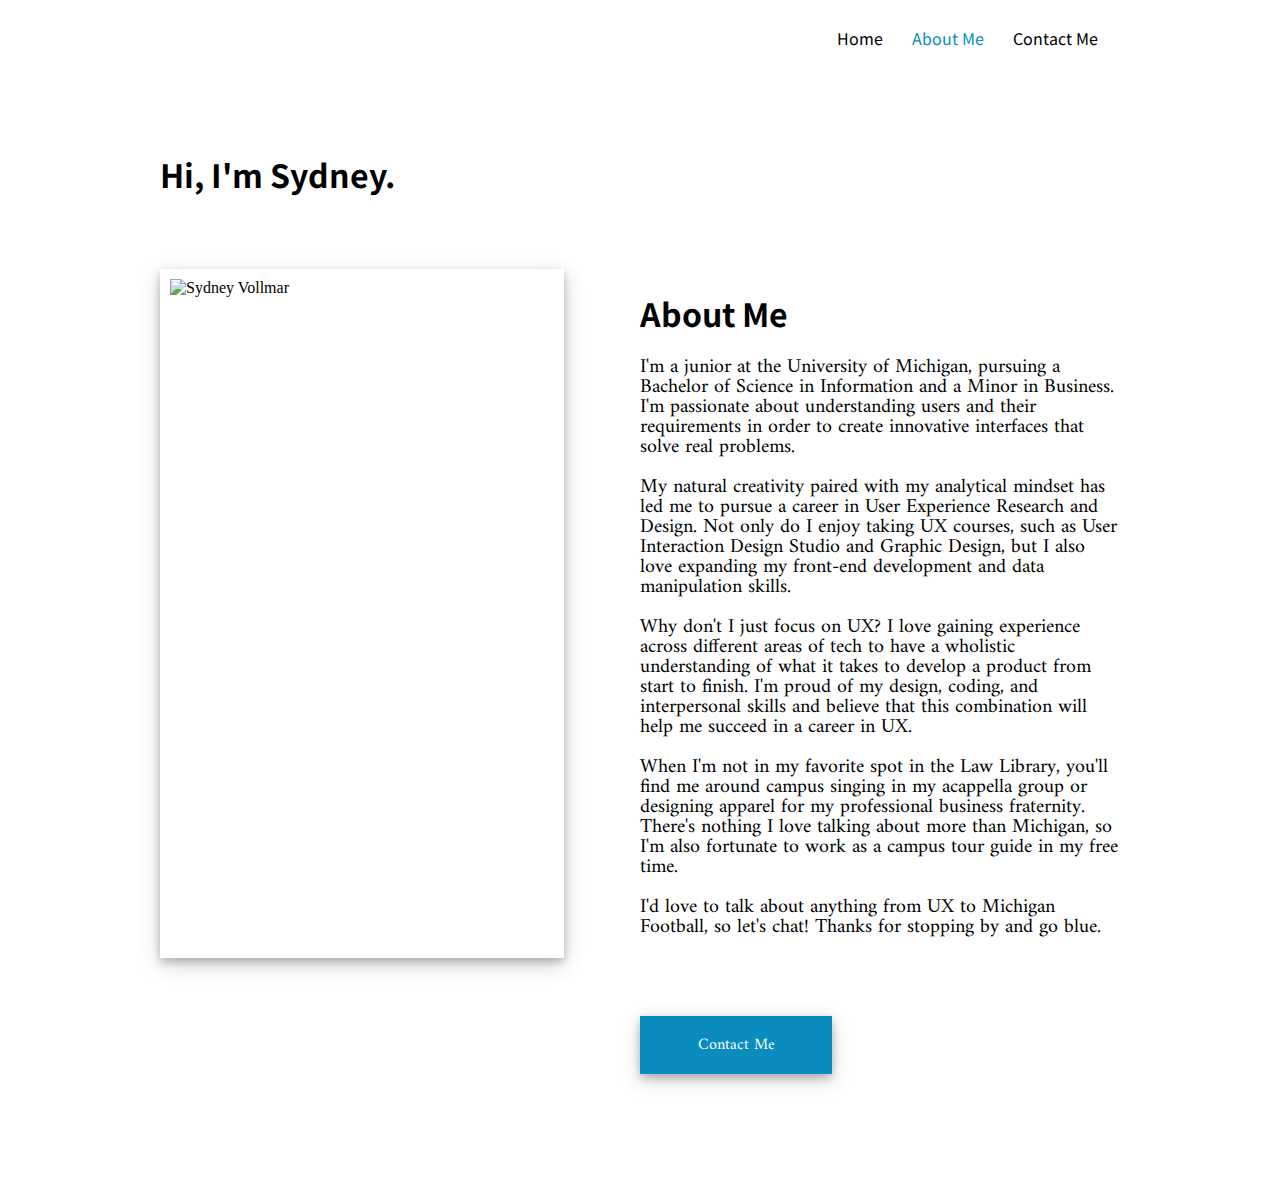
==== aboutme.html @ 0a8f2393 "Add files via upload" ====
<!DOCTYPE html>
<html lang="en" dir="ltr">
  <head>
    <meta charset="utf-8">
    <meta name="viewpoint" width="screen-width" initial-scale=1.0>
    <link href="https://fonts.googleapis.com/css?family=Amiri|Noto+Sans+KR&display=swap" rel="stylesheet">
    <link rel="stylesheet" href="https://cdnjs.cloudflare.com/ajax/libs/font-awesome/4.7.0/css/font-awesome.min.css">
    <link rel="stylesheet" href="css/html5_reset.css">
    <link rel="stylesheet" href="css/style.css">
    <title>About Me</title>
  </head>
  <body>
    <div class="skip"><a href="#main">Skip to Main Content</a></div>
    <div class="container">
      <div class="nav">
        <nav>
          <ul>
            <li><a href="index.html">Home</a></li>
            <li><a href="aboutme.html" class="current-page">About Me</a></li>
            <li><a href="contact.html">Contact Me</a></li>
          </ul>
        </nav>
      </div>
      <h1 id="name">Hi, I'm Sydney.</h1>

      <img id="prof-pic" src="images/sydney-vollmar.jpg" alt="Sydney Vollmar "/>

      <div id="about-block">
        <h1 id="about-title">About Me</h1>
        <p>I'm a junior at the University of Michigan, pursuing a Bachelor of Science in Information and a Minor in Business. I'm passionate about understanding users
        and their requirements in order to create innovative interfaces that solve real problems.
        <br><br>
        My natural creativity paired with my analytical mindset has led me to pursue a career in User Experience Research and Design. Not only do I enjoy taking UX courses, such as
        User Interaction Design Studio and Graphic Design, but I also love expanding my front-end development and data manipulation skills.
        <br><br>
        Why don't I just focus on UX? I love gaining experience across different areas of tech to have a wholistic understanding of what it takes to develop a product from start to finish.
        I'm proud of my design, coding, and interpersonal skills and believe that this combination will help me succeed in a career in UX.
        <br><br>
        When I'm not in my favorite spot in the Law Library, you'll find me around campus singing in my acappella group or designing apparel for my professional business fraternity.
        There's nothing I love talking about more than Michigan, so I'm also fortunate to work as a campus tour guide in my free time.
        <br><br>
        I'd love to talk about anything from UX to Michigan Football, so let's chat! Thanks for stopping by and go blue.
        </p>
      </div>

      <div id="contact-area">
        <form>
          <input class="default-button" type="button" value="Contact Me" onclick="window.location.href='contact.html'" />
        </form>
      </div>
    </div>
  </body>
</html>
---- css/style.css ----
html {
    scroll-behavior: smooth;
}

body {
  background-color: #FFFFFF;
  font-size: 16px;
  margin: 0;
  padding: 0;
}

h1 {
  font-size: 32px;
  font-family: 'Noto Sans KR', sans-serif;
}

h1 #about-title {
  font-size: 20px;
}

h2 {
  font-family: 'Amiri', serif;
  font-size: 24px;
  line-height: 1.0;
  text-align: left;
  font-weight: normal;
}

p {
  font-family: 'Amiri', serif;
  font-size: 20px;
  line-height: 1.0;
  text-align: left;
  font-weight: normal;
}

nav a {
  font-family: 'Noto Sans KR', sans-serif;
  color: black;
  text-decoration: none;
}

nav a:hover {
  text-decoration: underline;
}

nav a.current-page {
  color: #0A8CBF;
}

h2.proj-name {
  font-family: 'Noto Sans KR', sans-serif;
}

nav ul {
  list-style-type: none;
}

nav li {
  display: inline;
  padding-right: 25px;
}

.skip a{
  background: white;
  left: 0;
  padding: 6px;
  position: absolute; /* absolute position relative to the parent*/
  top: -40px;    /*place 40px higher than margin */
  -webkit-transition: top 1s ease-out;
  transition: top 1s ease-out;
  z-index: 1;
}

:focus{
  outline: 2px solid black; /* selector to put a 2px black border around all elements in focus.*/
}

.skip a:focus{
  position: absolute; /* selector to move the skip link to the exact top.*/
  top: 0px;
}

footer {
  grid-column: 1 / -1;
  grid-row: 7 / span 1;
  padding-top: 30px;
  padding-bottom: 70px;
  text-align: center;
}

#footer-name {
  grid-column: 2 / span 1;
}

/* rounding font awesome icons */
.fa {
  padding: 20px;
  font-size: 30px;
  width: 30px;
  text-align: center;
  text-decoration: none;
  color: #0A8CBF;
}

.default-button {
  background-color: #0A8CBF;
  border: none;
  color: #FFFFFF;
  text-align: center;
  text-decoration: none;
  display: inline-block;
  font-size: 16px;
  padding: 15px 32px;
  box-shadow: 0 4px 8px 0 rgba(0, 0, 0, 0.2), 0 6px 20px 0 rgba(0, 0, 0, 0.19);
}

 /* making button at bottom of about me change color with hover */
input.contact-button:hover {
color: #ffff00;
background: #000;
border: 1px solid #fff;
}

 /* adding container for grid */
.container{
  display: grid;

  /* columns going across */
  grid-template-columns: 1fr 3fr 3fr 1fr;

  /* rows going down */
  grid-template-rows: 80px auto auto auto auto auto;
  grid-row-gap: 50px;
  width: 100vw;
}

/* to get paragraphs to center */
.text-block{
  align-self: center;
}

.nav {
  padding-top: 10px;
  padding-bottom: 20px;
  grid-column: 3 / span 2;
  grid-row: 1 / span 1;
  text-align: center;
}

/* name and tagline */
#main {
  grid-column: 2 / span 2;
  grid-row: 2 / span 1;
}

/* project tagline */
#project-tagline {
  grid-column: 2 / span 2;
  grid-row: 3 / span 1;
}

/* internship project */
#internship {
  grid-column: 3 / span 1;
  grid-row: 4 / span 1;
}

#proj-img-VZ {
  max-height: 60%;
  width: 60%;
  padding: 10px 10px;
  box-shadow: 0 4px 8px 0 rgba(0, 0, 0, 0.2), 0 6px 20px 0 rgba(0, 0, 0, 0.19);

  grid-column: 2 / span 1;
  grid-row: 4 / span 1;
}

/* trusted travel project */
#trusted-travel {
  grid-column: 3 / span 1;
  grid-row: 5 / span 1;
}

#proj-img-TT {
  max-height: 60%;
  width: 60%;
  padding: 10px 10px;
  box-shadow: 0 4px 8px 0 rgba(0, 0, 0, 0.2), 0 6px 20px 0 rgba(0, 0, 0, 0.19);

  grid-column: 2 / span 1;
  grid-row: 5 / span 1;
}

/* starting about me grid styling */
#name {
  grid-column: 2 / span 1;
  grid-row: 2 / span 1;
}

#prof-pic {
  max-height: auto;
  width: 80%;
  padding: 10px 10px;
  box-shadow: 0 4px 8px 0 rgba(0, 0, 0, 0.2), 0 6px 20px 0 rgba(0, 0, 0, 0.19);

  grid-column: 2 / span 1;
  grid-row: 3 / span 1;
}

#about-block {
  grid-column: 3 / span 1;
  grid-row: 3 / span 1;
}

#contact-area {
  grid-column: 3 / span 1;
  grid-row: 4 / span 1;
}

/* start contact me page style */
#contact-title {
  grid-column: 2 / span 1;
  grid-row: 2 / span 1;
}

#contact-form {
  grid-column: 2 / span 2;
  grid-row: 3 / span 1;
}

input {
  font-family: 'Amiri', serif;
  width: 40%;
  padding: 12px 20px;
  margin: 8px 0;
  box-sizing: border-box;
  border: 0.5px solid #0A8CBF;
}

/* @media all and (max-width: 720px){
  nav{
    flex-direction: row;
  }
  main{
    grid-template-columns: 1fr 1fr;
  }
} */
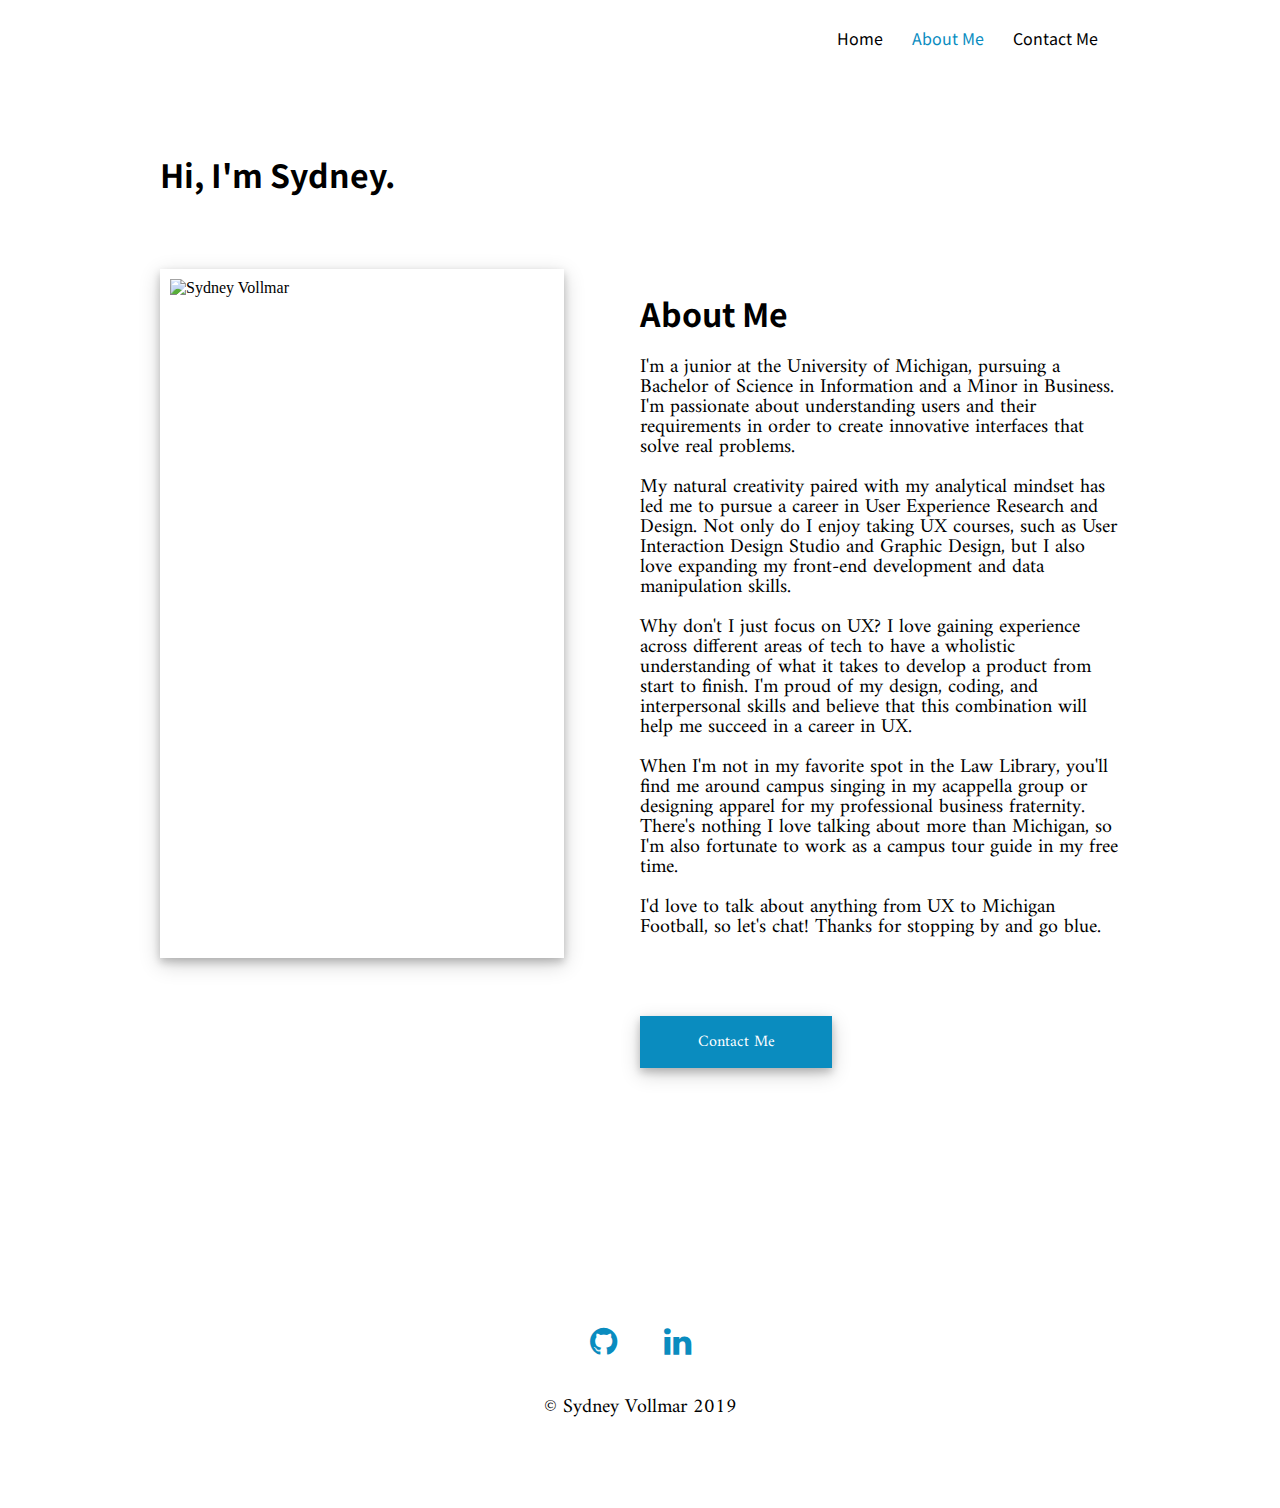
==== commit 720a3bf0: "Add files via upload" ====
--- a/aboutme.html
+++ b/aboutme.html
@@ -1,16 +1,28 @@
 <!DOCTYPE html>
 <html lang="en" dir="ltr">
   <head>
+    <!-- Global site tag (gtag.js) - Google Analytics -->
+    <script async src="https://www.googletagmanager.com/gtag/js?id=UA-151959930-1"></script>
+    <script>
+      window.dataLayer = window.dataLayer || [];
+      function gtag(){dataLayer.push(arguments);}
+      gtag('js', new Date());
+
+      gtag('config', 'UA-151959930-1');
+    </script>
+    
     <meta charset="utf-8">
     <meta name="viewpoint" width="screen-width" initial-scale=1.0>
+
+    <link rel="stylesheet" href="css/html5_reset.css">
+    <link rel="stylesheet" href="css/style.css">
+
     <link href="https://fonts.googleapis.com/css?family=Amiri|Noto+Sans+KR&display=swap" rel="stylesheet">
     <link rel="stylesheet" href="https://cdnjs.cloudflare.com/ajax/libs/font-awesome/4.7.0/css/font-awesome.min.css">
-    <link rel="stylesheet" href="css/html5_reset.css">
-    <link rel="stylesheet" href="css/style.css">
     <title>About Me</title>
   </head>
   <body>
-    <div class="skip"><a href="#main">Skip to Main Content</a></div>
+    <div class="skip"><a href="#about-block">Skip to Main Content</a></div>
     <div class="container">
       <div class="nav">
         <nav>
@@ -48,6 +60,12 @@
           <input class="default-button" type="button" value="Contact Me" onclick="window.location.href='contact.html'" />
         </form>
       </div>
+      <footer>
+        <!-- font awesome icons -->
+        <a href="https://github.com/sydneyvollmar"><i class="fa fa-github fa-2x"></i></a>
+        <a href="https://www.linkedin.com/in/sydney-vollmar/"><i class="fa fa-linkedin fa-2x"></i></a>
+        <p id="footer-name">&copy; Sydney Vollmar 2019</p>
+      </footer>
     </div>
   </body>
 </html>
--- a/css/style.css
+++ b/css/style.css
@@ -83,13 +83,14 @@
 
 footer {
   grid-column: 1 / -1;
-  grid-row: 7 / span 1;
+  grid-row: 8 / span 1;
   padding-top: 30px;
   padding-bottom: 70px;
   text-align: center;
 }
 
 #footer-name {
+  text-align: center;
   grid-column: 2 / span 1;
 }
 
@@ -111,7 +112,7 @@
   text-decoration: none;
   display: inline-block;
   font-size: 16px;
-  padding: 15px 32px;
+  padding: auto auto;
   box-shadow: 0 4px 8px 0 rgba(0, 0, 0, 0.2), 0 6px 20px 0 rgba(0, 0, 0, 0.19);
 }
 
@@ -130,7 +131,7 @@
   grid-template-columns: 1fr 3fr 3fr 1fr;
 
   /* rows going down */
-  grid-template-rows: 80px auto auto auto auto auto;
+  grid-template-rows: 80px auto auto auto auto auto auto;
   grid-row-gap: 50px;
   width: 100vw;
 }
@@ -226,7 +227,7 @@
 
 #contact-form {
   grid-column: 2 / span 2;
-  grid-row: 3 / span 1;
+  grid-row: 4 / span 1;
 }
 
 input {
@@ -237,6 +238,125 @@
   box-sizing: border-box;
   border: 0.5px solid #0A8CBF;
 }
+
+/* start internship page style */
+#internship-title {
+  grid-column: 2 / span 2;
+  grid-row: 2 / span 1;
+  text-align: center;
+}
+
+#intern-descr {
+  text-align: center;
+}
+
+.descr {
+  grid-column: 3 / span 1;
+  grid-row: 3 / span 1;
+}
+
+#proj-page-img {
+  max-height: 80%;
+  width: 80%;
+  padding: 10px 10px;
+  box-shadow: 0 4px 8px 0 rgba(0, 0, 0, 0.2), 0 6px 20px 0 rgba(0, 0, 0, 0.19);
+
+  grid-column: 2 / span 1;
+  grid-row: 3 / span 1;
+}
+
+.intern-takeaways {
+  grid-column: 2 / span 2;
+  grid-row: 4 / span 1;
+}
+
+#more-coming {
+  grid-column: 2 / span 2;
+  grid-row: 5 / span 1;
+  text-align: center;
+}
+
+#more-coming-proj {
+  grid-column: 2 / span 2;
+  grid-row: 6 / span 1;
+  text-align: center;
+}
+
+#next-proj {
+  grid-column: 3 / span 2;
+  grid-row: 6 / span 1;
+}
+
+#prev-proj {
+  grid-column: 2 / span 2;
+  grid-row: 7 / span 1;
+}
+
+/* CSS generated animation */
+.animated {
+            background-repeat: no-repeat;
+            animation-duration: 1.5s;
+            animation-fill-mode: both;
+         }
+
+ @keyframes fadeInLeft {
+    0% {
+       opacity: 0;
+       transform: translateX(-20px);
+    }
+    100% {
+       opacity: 1;
+       transform: translateX(0);
+    }
+ }
+
+ .fadeInLeft {
+ -webkit-animation-name: fadeInLeft;
+ animation-name: fadeInLeft;
+ }
+
+/* image gallery style */
+div #main-img-gallery {
+  grid-column: 2 / span 2;
+  grid-row: 5 / span 1;
+}
+
+div.gallery {
+  margin: 5px;
+  border: 1px solid #ccc;
+  float: left;
+  width: 180px;
+}
+
+div.gallery:hover {
+  border: 1px solid #777;
+}
+
+div.gallery img {
+  width: 100%;
+  height: auto;
+}
+
+div.desc {
+  padding: 15px;
+  text-align: center;
+}
+
+/* parallax image */
+.parallax {
+  background-image: url("../images/hello.jpg");
+
+  background-attachment: fixed; /* parallax effect */
+  background-position: center;
+  background-repeat: no-repeat;
+  background-size: cover;
+  color: white;
+  height: 400px;
+
+  grid-column: 1 / -1;
+  grid-row: 3 / span 1;
+}
+
 
 /* @media all and (max-width: 720px){
   nav{
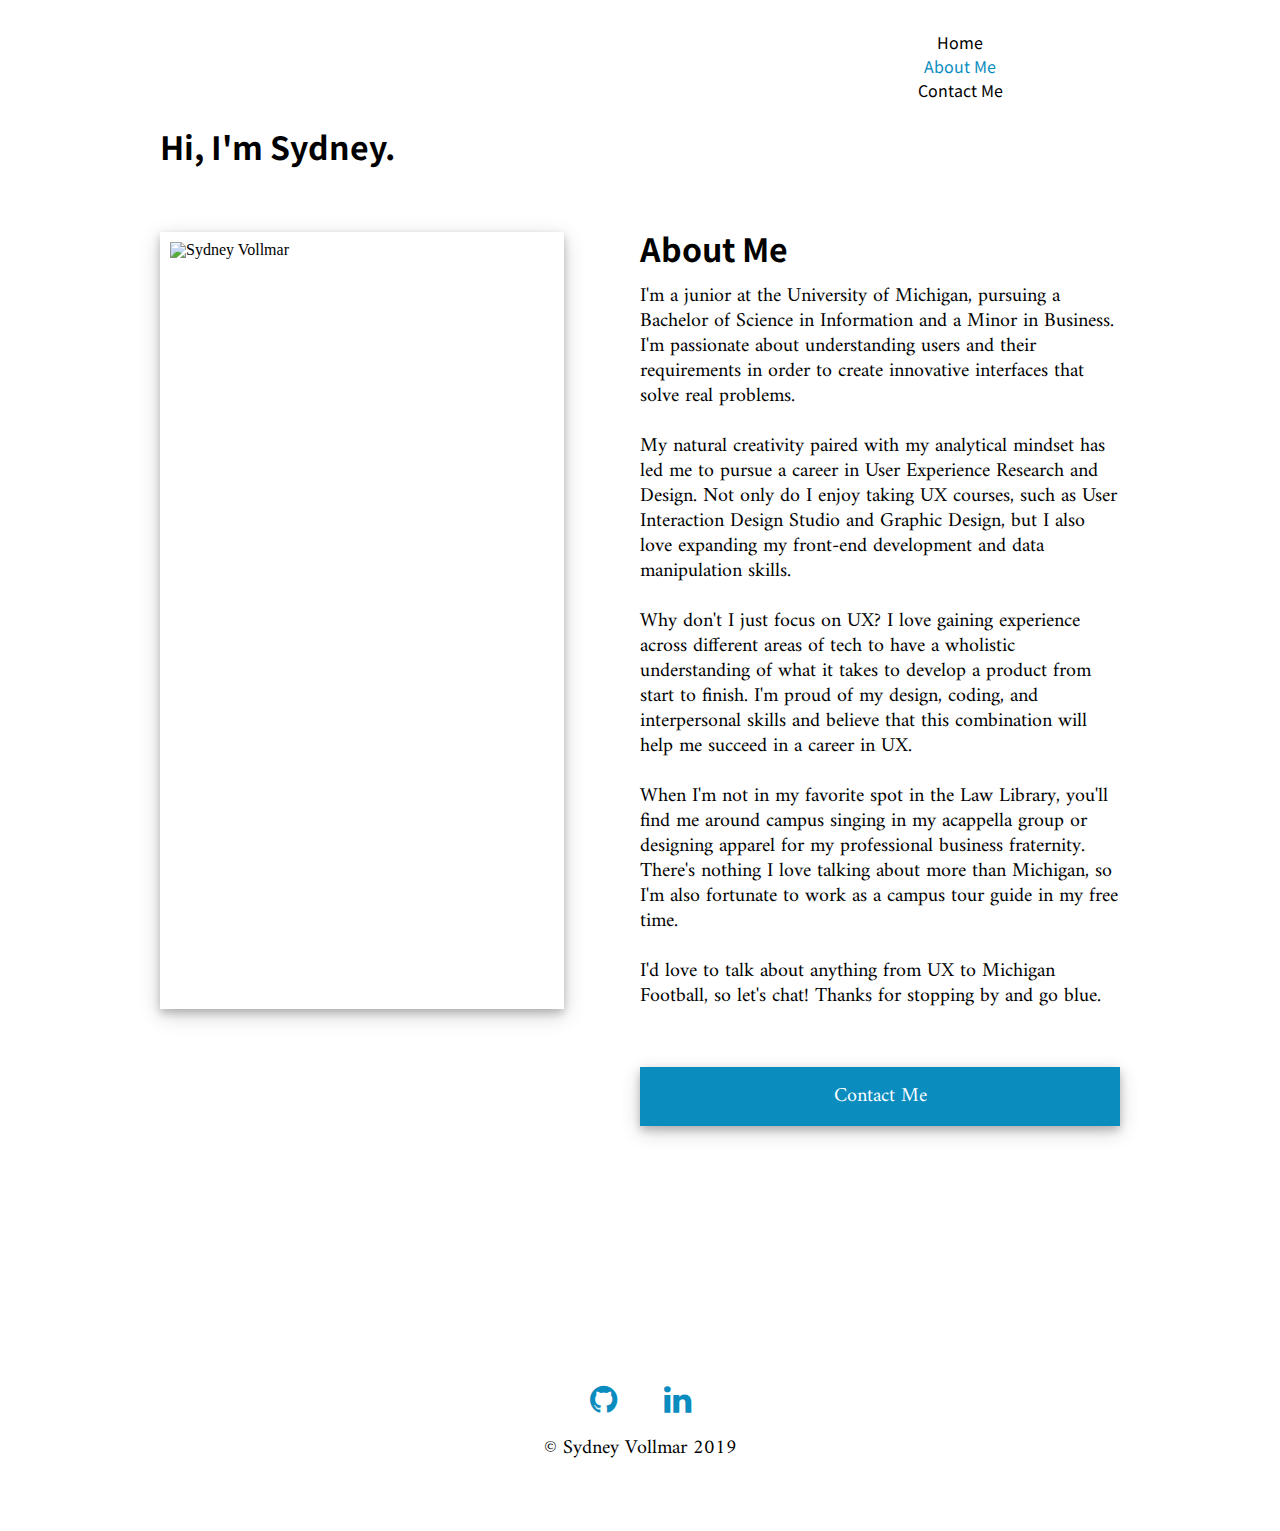
==== commit 41b0e69a: "Add files via upload" ====
--- a/aboutme.html
+++ b/aboutme.html
@@ -10,11 +10,11 @@
 
       gtag('config', 'UA-151959930-1');
     </script>
-    
+
     <meta charset="utf-8">
     <meta name="viewpoint" width="screen-width" initial-scale=1.0>
 
-    <link rel="stylesheet" href="css/html5_reset.css">
+    <link rel="stylesheet" href="css/html5reset.css">
     <link rel="stylesheet" href="css/style.css">
 
     <link href="https://fonts.googleapis.com/css?family=Amiri|Noto+Sans+KR&display=swap" rel="stylesheet">
@@ -57,7 +57,7 @@
 
       <div id="contact-area">
         <form>
-          <input class="default-button" type="button" value="Contact Me" onclick="window.location.href='contact.html'" />
+          <input class="default-button about-cont-button" type="button" value="Contact Me" onclick="window.location.href='contact.html'" />
         </form>
       </div>
       <footer>
--- a/css/style.css
+++ b/css/style.css
@@ -12,6 +12,7 @@
 h1 {
   font-size: 32px;
   font-family: 'Noto Sans KR', sans-serif;
+  padding-bottom: 20px;
 }
 
 h1 #about-title {
@@ -24,12 +25,20 @@
   line-height: 1.0;
   text-align: left;
   font-weight: normal;
+  padding-bottom: 20px;
+}
+
+h3 {
+  font-weight: bold;
+  font-family: 'Noto Sans KR', sans-serif;
+  font-size: 20px;
+  padding-bottom: 15px;
 }
 
 p {
   font-family: 'Amiri', serif;
   font-size: 20px;
-  line-height: 1.0;
+  line-height: 1.25;
   text-align: left;
   font-weight: normal;
 }
@@ -38,6 +47,9 @@
   font-family: 'Noto Sans KR', sans-serif;
   color: black;
   text-decoration: none;
+  display: block;
+  line-height: 1.5;
+  /* font-size: 40px; */
 }
 
 nav a:hover {
@@ -54,11 +66,21 @@
 
 nav ul {
   list-style-type: none;
+  justify-content: center;
+}
+
+.nav{
+  /* width: 100%; */
+  grid-column: 2 / span 1;
+  grid-row: 1 / span 1;
+  padding-top: 100px;
+  padding-left: none;
 }
 
 nav li {
-  display: inline;
-  padding-right: 25px;
+  display: block;
+  /* width: 100%; */
+  text-align: center;
 }
 
 .skip a{
@@ -81,19 +103,6 @@
   top: 0px;
 }
 
-footer {
-  grid-column: 1 / -1;
-  grid-row: 8 / span 1;
-  padding-top: 30px;
-  padding-bottom: 70px;
-  text-align: center;
-}
-
-#footer-name {
-  text-align: center;
-  grid-column: 2 / span 1;
-}
-
 /* rounding font awesome icons */
 .fa {
   padding: 20px;
@@ -110,61 +119,71 @@
   color: #FFFFFF;
   text-align: center;
   text-decoration: none;
-  display: inline-block;
-  font-size: 16px;
+  display: block;
+  font-size: auto;
   padding: auto auto;
   box-shadow: 0 4px 8px 0 rgba(0, 0, 0, 0.2), 0 6px 20px 0 rgba(0, 0, 0, 0.19);
 }
 
- /* making button at bottom of about me change color with hover */
-input.contact-button:hover {
-color: #ffff00;
-background: #000;
-border: 1px solid #fff;
-}
-
- /* adding container for grid */
+.home-proj-button {
+  width: 50%;
+}
+
+.about-cont-button {
+  width: 100%;
+}
+
+/* mobile grid */
 .container{
   display: grid;
 
   /* columns going across */
-  grid-template-columns: 1fr 3fr 3fr 1fr;
+  grid-template-columns: 1fr 6fr 1fr;
 
   /* rows going down */
-  grid-template-rows: 80px auto auto auto auto auto auto;
-  grid-row-gap: 50px;
+  grid-template-rows: auto auto auto auto auto auto auto auto auto;
+  grid-row-gap: 60px;
   width: 100vw;
 }
 
-/* to get paragraphs to center */
-.text-block{
-  align-self: center;
-}
-
-.nav {
-  padding-top: 10px;
-  padding-bottom: 20px;
-  grid-column: 3 / span 2;
-  grid-row: 1 / span 1;
-  text-align: center;
-}
 
 /* name and tagline */
 #main {
-  grid-column: 2 / span 2;
+  grid-column: 2 / span 1;
   grid-row: 2 / span 1;
 }
 
 /* project tagline */
 #project-tagline {
-  grid-column: 2 / span 2;
+  grid-column: 2 / span 1;
   grid-row: 3 / span 1;
 }
 
 /* internship project */
 #internship {
-  grid-column: 3 / span 1;
-  grid-row: 4 / span 1;
+  grid-column: 2 / span 1;
+  grid-row: 5 / span 1;
+
+}
+
+/* trusted travel project */
+#trusted-travel {
+  grid-column: 2 / span 1;
+  grid-row: 7 / span 1;
+
+}
+
+footer {
+  grid-column: 2 / span 1;
+  grid-row: 8 / span 1;
+  padding-top: 50px;
+  padding-bottom: 100px;
+  text-align: center;
+}
+
+#footer-name {
+  text-align: center;
+
 }
 
 #proj-img-VZ {
@@ -177,12 +196,6 @@
   grid-row: 4 / span 1;
 }
 
-/* trusted travel project */
-#trusted-travel {
-  grid-column: 3 / span 1;
-  grid-row: 5 / span 1;
-}
-
 #proj-img-TT {
   max-height: 60%;
   width: 60%;
@@ -190,7 +203,7 @@
   box-shadow: 0 4px 8px 0 rgba(0, 0, 0, 0.2), 0 6px 20px 0 rgba(0, 0, 0, 0.19);
 
   grid-column: 2 / span 1;
-  grid-row: 5 / span 1;
+  grid-row: 6 / span 1;
 }
 
 /* starting about me grid styling */
@@ -209,14 +222,19 @@
   grid-row: 3 / span 1;
 }
 
+#contact-title {
+  grid-column: 2 / span 1;
+  grid-row: 4 / span 1;
+}
+
 #about-block {
-  grid-column: 3 / span 1;
-  grid-row: 3 / span 1;
+  grid-column: 2 / span 1;
+  grid-row: 5 / span 1;
 }
 
 #contact-area {
-  grid-column: 3 / span 1;
-  grid-row: 4 / span 1;
+  grid-column: 2 / span 1;
+  grid-row: 6 / span 1;
 }
 
 /* start contact me page style */
@@ -226,13 +244,19 @@
 }
 
 #contact-form {
-  grid-column: 2 / span 2;
-  grid-row: 4 / span 1;
+  grid-column: 2 / span 1;
+  grid-row: 3 / span 1;
+  font-size: 20px;
+}
+
+form legend {
+  padding-bottom: 50px;
 }
 
 input {
   font-family: 'Amiri', serif;
-  width: 40%;
+  font-size: 20px;
+  width: 80%;
   padding: 12px 20px;
   margin: 8px 0;
   box-sizing: border-box;
@@ -241,7 +265,7 @@
 
 /* start internship page style */
 #internship-title {
-  grid-column: 2 / span 2;
+  grid-column: 2 / span 1;
   grid-row: 2 / span 1;
   text-align: center;
 }
@@ -251,7 +275,7 @@
 }
 
 .descr {
-  grid-column: 3 / span 1;
+  grid-column: 2 / span 1;
   grid-row: 3 / span 1;
 }
 
@@ -262,63 +286,41 @@
   box-shadow: 0 4px 8px 0 rgba(0, 0, 0, 0.2), 0 6px 20px 0 rgba(0, 0, 0, 0.19);
 
   grid-column: 2 / span 1;
-  grid-row: 3 / span 1;
+  grid-row: 4 / span 1;
 }
 
 .intern-takeaways {
-  grid-column: 2 / span 2;
-  grid-row: 4 / span 1;
+  grid-column: 2 / span 1;
+  grid-row: 5 / span 1;
 }
 
 #more-coming {
-  grid-column: 2 / span 2;
-  grid-row: 5 / span 1;
+  grid-column: 2 / span 1;
+  grid-row: 6 / span 1;
   text-align: center;
 }
 
 #more-coming-proj {
-  grid-column: 2 / span 2;
+  grid-column: 2 / span 1;
   grid-row: 6 / span 1;
   text-align: center;
 }
 
 #next-proj {
-  grid-column: 3 / span 2;
-  grid-row: 6 / span 1;
+  grid-column: 2 / span 1;
+  grid-row: 7 / span 1;
 }
 
 #prev-proj {
-  grid-column: 2 / span 2;
-  grid-row: 7 / span 1;
-}
-
-/* CSS generated animation */
-.animated {
-            background-repeat: no-repeat;
-            animation-duration: 1.5s;
-            animation-fill-mode: both;
-         }
-
- @keyframes fadeInLeft {
-    0% {
-       opacity: 0;
-       transform: translateX(-20px);
-    }
-    100% {
-       opacity: 1;
-       transform: translateX(0);
-    }
- }
-
- .fadeInLeft {
- -webkit-animation-name: fadeInLeft;
- animation-name: fadeInLeft;
- }
+  grid-column: 2 / span 1;
+  grid-row: 8 / span 1;
+}
 
 /* image gallery style */
 div #main-img-gallery {
-  grid-column: 2 / span 2;
-  grid-row: 5 / span 1;
+  grid-column: 2 / span 1;
+  grid-row: 7 / span 1;
+  justify-content: center;
 }
 
 div.gallery {
@@ -328,10 +330,6 @@
   width: 180px;
 }
 
-div.gallery:hover {
-  border: 1px solid #777;
-}
-
 div.gallery img {
   width: 100%;
   height: auto;
@@ -342,27 +340,559 @@
   text-align: center;
 }
 
-/* parallax image */
-.parallax {
-  background-image: url("../images/hello.jpg");
-
-  background-attachment: fixed; /* parallax effect */
-  background-position: center;
-  background-repeat: no-repeat;
-  background-size: cover;
-  color: white;
-  height: 400px;
-
-  grid-column: 1 / -1;
-  grid-row: 3 / span 1;
-}
-
-
-/* @media all and (max-width: 720px){
-  nav{
-    flex-direction: row;
-  }
-  main{
-    grid-template-columns: 1fr 1fr;
-  }
+#proj-footer {
+  grid-column: 2 / span 1;
+  grid-row: 9 / span 1;
+}
+
+/* FOR TABLET VIEW */
+/*
+
+
+
+
+
+
+
+
+
+
+
+ */
+
+@media screen and (min-width: 700px) {
+
+  .container{
+    display: grid;
+
+    /* columns going across */
+    grid-template-columns: 1fr 4fr 4fr 1fr;
+
+    /* rows going down */
+    grid-template-rows: 80px auto auto auto auto auto auto;
+    grid-row-gap: 50px;
+    width: 100vw;
+  }
+
+  nav li {
+    display: block;
+    /* padding-right: 25px; */
+  }
+
+  .nav {
+    padding-top: 30px;
+    padding-bottom: 20px;
+    grid-column: 3 / span 2;
+    grid-row: 1 / span 1;
+    text-align: center;
+    display: block;
+    /* position: relative; */
+  }
+
+  footer {
+    grid-column: 2 / span 2;
+    grid-row: 9 / span 1;
+  }
+
+  /* name and tagline */
+  #main {
+    grid-column: 2 / span 2;
+    grid-row: 2 / span 1;
+  }
+
+  /* project tagline */
+  #project-tagline {
+    grid-column: 2 / span 2;
+    grid-row: 3 / span 1;
+  }
+
+  /* internship project */
+  #internship {
+    grid-column: 2 / span 1;
+    grid-row: 5 / span 1;
+  }
+
+  #proj-img-VZ {
+    max-height: 60%;
+    width: 60%;
+    padding: 10px 10px;
+    box-shadow: 0 4px 8px 0 rgba(0, 0, 0, 0.2), 0 6px 20px 0 rgba(0, 0, 0, 0.19);
+
+
+    grid-column: 2 / span 1;
+    grid-row: 4 / span 1;
+  }
+
+  /* trusted travel project */
+  #trusted-travel {
+    grid-column: 3 / span 1;
+    grid-row: 5 / span 1;
+  }
+
+  #proj-img-TT {
+    max-height: 60%;
+    width: 60%;
+    padding: 10px 10px;
+    box-shadow: 0 4px 8px 0 rgba(0, 0, 0, 0.2), 0 6px 20px 0 rgba(0, 0, 0, 0.19);
+
+    grid-column: 3 / span 1;
+    grid-row: 4 / span 1;
+  }
+
+  /* starting about me grid styling */
+  #name {
+    grid-column: 2 / span 1;
+    grid-row: 2 / span 1;
+  }
+
+  #prof-pic {
+    max-height: auto;
+    width: 60%;
+    padding: 10px 10px;
+    box-shadow: 0 4px 8px 0 rgba(0, 0, 0, 0.2), 0 6px 20px 0 rgba(0, 0, 0, 0.19);
+
+    grid-column: 2 / span 2;
+    grid-row: 3 / span 1;
+  }
+
+  #about-block {
+    grid-column: 2 / span 2;
+    grid-row: 4 / span 1;
+  }
+
+  #contact-area {
+    grid-column: 2 / span 1;
+    grid-row: 5 / span 1;
+  }
+
+  /* start contact me page style */
+  #contact-title {
+    grid-column: 2 / span 1;
+    grid-row: 2 / span 1;
+  }
+
+  #contact-form {
+    grid-column: 2 / span 2;
+    grid-row: 4 / span 1;
+  }
+
+  input {
+    font-family: 'Amiri', serif;
+    width: 70%;
+    padding: 12px 20px;
+    margin: 8px 0;
+    box-sizing: border-box;
+    border: 0.5px solid #0A8CBF;
+  }
+
+  /* start internship page style */
+  #internship-title {
+    grid-column: 2 / span 2;
+    grid-row: 2 / span 1;
+    text-align: center;
+  }
+
+  #intern-descr {
+    text-align: center;
+  }
+
+  .descr {
+    grid-column: 2 / span 2;
+    grid-row: 4 / span 1;
+  }
+
+  #proj-page-img {
+    max-height: 30%;
+    width: 30%;
+    padding: 10px 10px;
+    box-shadow: 0 4px 8px 0 rgba(0, 0, 0, 0.2), 0 6px 20px 0 rgba(0, 0, 0, 0.19);
+
+    grid-column: 2 / span 2;
+    grid-row: 3 / span 1;
+
+    justify-content: center;
+  }
+
+  .intern-takeaways {
+    grid-column: 2 / span 2;
+    grid-row: 5 / span 1;
+  }
+
+  #more-coming {
+    grid-column: 2 / span 2;
+    grid-row: 6 / span 1;
+    text-align: center;
+  }
+
+  #more-coming-proj {
+    grid-column: 2 / span 2;
+    grid-row: 6 / span 1;
+    text-align: center;
+  }
+
+  #next-proj {
+    grid-column: 3 / span 1;
+    grid-row: 7 / span 1;
+  }
+
+  #prev-proj {
+    grid-column: 2 / span 1;
+    grid-row: 8 / span 1;
+  }
+
+  /* image gallery style */
+  div #main-img-gallery {
+    grid-column: 2 / span 2;
+    grid-row: 7 / span 1;
+  }
+
+  div.gallery {
+    margin: 5px;
+    border: 1px solid #ccc;
+    float: left;
+    width: 180px;
+  }
+
+  div.gallery img {
+    width: 100%;
+    height: auto;
+  }
+
+  div.desc {
+    padding: 15px;
+    text-align: center;
+  }
+
+  #proj-footer {
+    grid-column: 2 / span 2;
+    grid-row: 9 / span 1;
+  }
+
+}
+
+/* FOR DESKTOP VIEW */
+/*
+
+
+
+
+
+
+
+
+
+
+
+ */
+
+@media screen and (min-width: 1200px) {
+
+
+  nav li {
+    display: inline;
+    /* padding-right: 25px; */
+  }
+
+  .nav {
+    padding-top: 30px;
+    padding-bottom: 20px;
+    grid-column: 3 / span 2;
+    grid-row: 1 / span 1;
+    text-align: center;
+    display: inline;
+    /* position: relative; */
+  }
+
+  footer {
+    grid-column: 1 / -1;
+    grid-row: 8 / span 1;
+    padding-top: 30px;
+    padding-bottom: 70px;
+    text-align: center;
+  }
+
+  #footer-name {
+    text-align: center;
+    grid-column: 2 / span 1;
+  }
+
+
+  .default-button {
+    display: inline-block;
+  }
+
+   /* making button at bottom of about me change color with hover */
+  input.default-button:hover {
+  color: #ffffff;
+  background: #066A91;
+  }
+
+   /* adding container for grid */
+  .container{
+    display: grid;
+
+    /* columns going across */
+    grid-template-columns: 1fr 3fr 3fr 1fr;
+
+    /* rows going down */
+    grid-template-rows: 80px auto auto auto auto auto auto;
+    grid-row-gap: 50px;
+    width: 100vw;
+  }
+
+  /* to get paragraphs to center */
+  .text-block{
+    align-self: center;
+  }
+
+  /* name and tagline */
+  #main {
+    grid-column: 2 / span 2;
+    grid-row: 2 / span 1;
+  }
+
+  /* project tagline */
+  #project-tagline {
+    grid-column: 2 / span 2;
+    grid-row: 3 / span 1;
+  }
+
+  /* internship project */
+  #internship {
+    grid-column: 3 / span 1;
+    grid-row: 4 / span 1;
+  }
+
+  #proj-img-VZ {
+    max-height: 60%;
+    width: 60%;
+    padding: 10px 10px;
+    box-shadow: 0 4px 8px 0 rgba(0, 0, 0, 0.2), 0 6px 20px 0 rgba(0, 0, 0, 0.19);
+
+
+    grid-column: 2 / span 1;
+    grid-row: 4 / span 1;
+  }
+
+  /* trusted travel project */
+  #trusted-travel {
+    grid-column: 3 / span 1;
+    grid-row: 5 / span 1;
+  }
+
+  #proj-img-TT {
+    max-height: 60%;
+    width: 60%;
+    padding: 10px 10px;
+    box-shadow: 0 4px 8px 0 rgba(0, 0, 0, 0.2), 0 6px 20px 0 rgba(0, 0, 0, 0.19);
+
+    grid-column: 2 / span 1;
+    grid-row: 5 / span 1;
+  }
+
+  /* starting about me grid styling */
+  #name {
+    grid-column: 2 / span 1;
+    grid-row: 2 / span 1;
+  }
+
+  #prof-pic {
+    max-height: auto;
+    width: 80%;
+    padding: 10px 10px;
+    box-shadow: 0 4px 8px 0 rgba(0, 0, 0, 0.2), 0 6px 20px 0 rgba(0, 0, 0, 0.19);
+
+    grid-column: 2 / span 1;
+    grid-row: 3 / span 1;
+  }
+
+  #about-block {
+    grid-column: 3 / span 1;
+    grid-row: 3 / span 1;
+  }
+
+  #contact-area {
+    grid-column: 3 / span 1;
+    grid-row: 4 / span 1;
+  }
+
+  /* start contact me page style */
+  #contact-title {
+    grid-column: 2 / span 1;
+    grid-row: 2 / span 1;
+  }
+
+  #contact-form {
+    grid-column: 2 / span 2;
+    grid-row: 4 / span 1;
+  }
+
+  input {
+    font-family: 'Amiri', serif;
+    width: 40%;
+    padding: 12px 20px;
+    margin: 8px 0;
+    box-sizing: border-box;
+    border: 0.5px solid #0A8CBF;
+  }
+
+  /* start internship page style */
+  #internship-title {
+    grid-column: 2 / span 2;
+    grid-row: 2 / span 1;
+    text-align: center;
+  }
+
+  #intern-descr {
+    text-align: center;
+  }
+
+  .descr {
+    grid-column: 3 / span 1;
+    grid-row: 3 / span 1;
+  }
+
+  #proj-page-img {
+    max-height: 80%;
+    width: 80%;
+    padding: 10px 10px;
+    box-shadow: 0 4px 8px 0 rgba(0, 0, 0, 0.2), 0 6px 20px 0 rgba(0, 0, 0, 0.19);
+
+    grid-column: 2 / span 1;
+    grid-row: 3 / span 1;
+  }
+
+  .intern-takeaways {
+    grid-column: 2 / span 2;
+    grid-row: 4 / span 1;
+  }
+
+  #more-coming {
+    grid-column: 2 / span 2;
+    grid-row: 5 / span 1;
+    text-align: center;
+  }
+
+  #more-coming-proj {
+    grid-column: 2 / span 2;
+    grid-row: 6 / span 1;
+    text-align: center;
+  }
+
+  #next-proj {
+    grid-column: 3 / span 2;
+    grid-row: 6 / span 1;
+  }
+
+  #prev-proj {
+    grid-column: 2 / span 2;
+    grid-row: 7 / span 1;
+  }
+
+  /* CSS generated animation */
+  .animated {
+              background-repeat: no-repeat;
+              animation-duration: 1.5s;
+              animation-fill-mode: both;
+           }
+
+   @keyframes fadeInLeft {
+      0% {
+         opacity: 0;
+         transform: translateX(-20px);
+      }
+      100% {
+         opacity: 1;
+         transform: translateX(0);
+      }
+   }
+
+   .fadeInLeft {
+   -webkit-animation-name: fadeInLeft;
+   animation-name: fadeInLeft;
+   }
+
+  /* image gallery style */
+  div #main-img-gallery {
+    grid-column: 2 / span 2;
+    grid-row: 5 / span 1;
+  }
+
+  div.gallery {
+    margin: 5px;
+    border: 1px solid #ccc;
+    float: left;
+    width: 180px;
+  }
+
+  div.gallery img {
+    width: 100%;
+    height: auto;
+  }
+
+  div.desc {
+    padding: 15px;
+    text-align: center;
+  }
+
+  div.gallery:hover {
+    border: 1px solid #777;
+  }
+
+  /* parallax image */
+  .parallax {
+    background-image: url("../images/hello.jpg");
+
+    background-attachment: fixed; /* parallax effect */
+    background-position: center;
+    background-repeat: no-repeat;
+    background-size: cover;
+    color: white;
+    height: 400px;
+
+    grid-column: 1 / -1;
+    grid-row: 3 / span 1;
+  }
+}
+
+/* max width for mobile view */
+/* @media screen and (min-width: 320px) and (max-width: 632px){
+  .nav{
+    width: 100%;
+  }
+
+  nav li {
+    float: none;
+    width: 100%
+  } */
+  /* nav select {
+    display: inline-block;
+  } */
+/* } */
+
+/* max width for iPad */
+/* @media (max-width: 1120px) {
+
 } */
+
+
+@media screen and (prefers-reduced-motion: reduce){
+  html{
+      scroll-behavior: auto; /* removes scroll animation */
+  }
+
+  .skip a{
+    background: white;
+    left: 0;
+    padding: 6px;
+    position: absolute;
+    top: -40px;
+    -webkit-transition: none;
+    transition: none;
+    z-index: 1;
+  }
+
+  .skip a:focus{
+    top:0;
+  }
+}
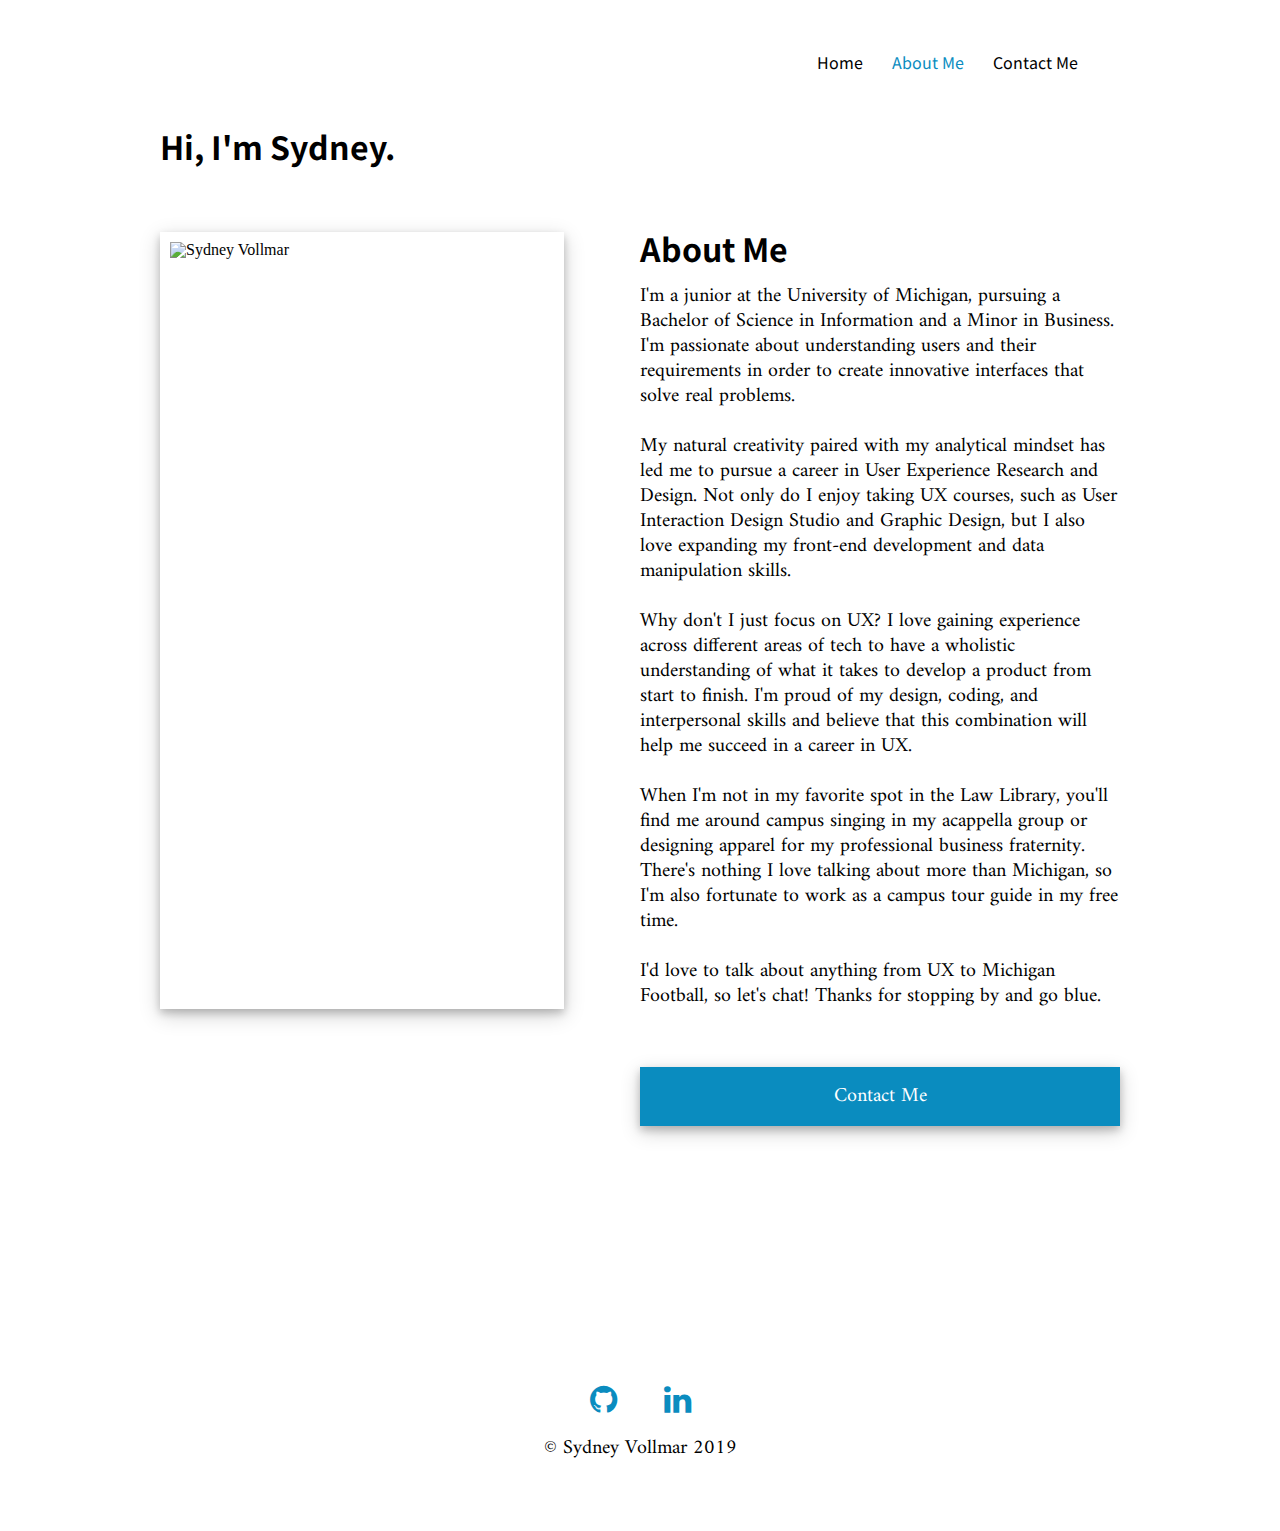
==== commit 4dcfbe22: "Add files via upload" ====
--- a/aboutme.html
+++ b/aboutme.html
@@ -19,6 +19,7 @@
 
     <link href="https://fonts.googleapis.com/css?family=Amiri|Noto+Sans+KR&display=swap" rel="stylesheet">
     <link rel="stylesheet" href="https://cdnjs.cloudflare.com/ajax/libs/font-awesome/4.7.0/css/font-awesome.min.css">
+    <link href="https://fonts.googleapis.com/css?family=Lato" rel="stylesheet">
     <title>About Me</title>
   </head>
   <body>
@@ -37,6 +38,7 @@
 
       <img id="prof-pic" src="images/sydney-vollmar.jpg" alt="Sydney Vollmar "/>
 
+      <!-- content for about me -->
       <div id="about-block">
         <h1 id="about-title">About Me</h1>
         <p>I'm a junior at the University of Michigan, pursuing a Bachelor of Science in Information and a Minor in Business. I'm passionate about understanding users
--- a/css/style.css
+++ b/css/style.css
@@ -1,5 +1,6 @@
 html {
     scroll-behavior: smooth;
+    height: 100%
 }
 
 body {
@@ -7,6 +8,7 @@
   font-size: 16px;
   margin: 0;
   padding: 0;
+  height: 100%;
 }
 
 h1 {
@@ -47,9 +49,8 @@
   font-family: 'Noto Sans KR', sans-serif;
   color: black;
   text-decoration: none;
-  display: block;
+  /* display: block; */
   line-height: 1.5;
-  /* font-size: 40px; */
 }
 
 nav a:hover {
@@ -64,22 +65,13 @@
   font-family: 'Noto Sans KR', sans-serif;
 }
 
-nav ul {
-  list-style-type: none;
-  justify-content: center;
-}
-
 .nav{
-  /* width: 100%; */
   grid-column: 2 / span 1;
   grid-row: 1 / span 1;
-  padding-top: 100px;
-  padding-left: none;
+  padding-top: 30px;
 }
 
 nav li {
-  display: block;
-  /* width: 100%; */
   text-align: center;
 }
 
@@ -345,6 +337,10 @@
   grid-row: 9 / span 1;
 }
 
+.hit-the-floor {
+  display: none;
+}
+
 /* FOR TABLET VIEW */
 /*
 
@@ -375,18 +371,17 @@
   }
 
   nav li {
-    display: block;
-    /* padding-right: 25px; */
+    display: inline;
+    padding-right: 25px;
   }
 
   .nav {
-    padding-top: 30px;
+    padding-top: 50px;
     padding-bottom: 20px;
     grid-column: 3 / span 2;
     grid-row: 1 / span 1;
     text-align: center;
-    display: block;
-    /* position: relative; */
+    display: inline;
   }
 
   footer {
@@ -566,227 +561,6 @@
   #proj-footer {
     grid-column: 2 / span 2;
     grid-row: 9 / span 1;
-  }
-
-}
-
-/* FOR DESKTOP VIEW */
-/*
-
-
-
-
-
-
-
-
-
-
-
- */
-
-@media screen and (min-width: 1200px) {
-
-
-  nav li {
-    display: inline;
-    /* padding-right: 25px; */
-  }
-
-  .nav {
-    padding-top: 30px;
-    padding-bottom: 20px;
-    grid-column: 3 / span 2;
-    grid-row: 1 / span 1;
-    text-align: center;
-    display: inline;
-    /* position: relative; */
-  }
-
-  footer {
-    grid-column: 1 / -1;
-    grid-row: 8 / span 1;
-    padding-top: 30px;
-    padding-bottom: 70px;
-    text-align: center;
-  }
-
-  #footer-name {
-    text-align: center;
-    grid-column: 2 / span 1;
-  }
-
-
-  .default-button {
-    display: inline-block;
-  }
-
-   /* making button at bottom of about me change color with hover */
-  input.default-button:hover {
-  color: #ffffff;
-  background: #066A91;
-  }
-
-   /* adding container for grid */
-  .container{
-    display: grid;
-
-    /* columns going across */
-    grid-template-columns: 1fr 3fr 3fr 1fr;
-
-    /* rows going down */
-    grid-template-rows: 80px auto auto auto auto auto auto;
-    grid-row-gap: 50px;
-    width: 100vw;
-  }
-
-  /* to get paragraphs to center */
-  .text-block{
-    align-self: center;
-  }
-
-  /* name and tagline */
-  #main {
-    grid-column: 2 / span 2;
-    grid-row: 2 / span 1;
-  }
-
-  /* project tagline */
-  #project-tagline {
-    grid-column: 2 / span 2;
-    grid-row: 3 / span 1;
-  }
-
-  /* internship project */
-  #internship {
-    grid-column: 3 / span 1;
-    grid-row: 4 / span 1;
-  }
-
-  #proj-img-VZ {
-    max-height: 60%;
-    width: 60%;
-    padding: 10px 10px;
-    box-shadow: 0 4px 8px 0 rgba(0, 0, 0, 0.2), 0 6px 20px 0 rgba(0, 0, 0, 0.19);
-
-
-    grid-column: 2 / span 1;
-    grid-row: 4 / span 1;
-  }
-
-  /* trusted travel project */
-  #trusted-travel {
-    grid-column: 3 / span 1;
-    grid-row: 5 / span 1;
-  }
-
-  #proj-img-TT {
-    max-height: 60%;
-    width: 60%;
-    padding: 10px 10px;
-    box-shadow: 0 4px 8px 0 rgba(0, 0, 0, 0.2), 0 6px 20px 0 rgba(0, 0, 0, 0.19);
-
-    grid-column: 2 / span 1;
-    grid-row: 5 / span 1;
-  }
-
-  /* starting about me grid styling */
-  #name {
-    grid-column: 2 / span 1;
-    grid-row: 2 / span 1;
-  }
-
-  #prof-pic {
-    max-height: auto;
-    width: 80%;
-    padding: 10px 10px;
-    box-shadow: 0 4px 8px 0 rgba(0, 0, 0, 0.2), 0 6px 20px 0 rgba(0, 0, 0, 0.19);
-
-    grid-column: 2 / span 1;
-    grid-row: 3 / span 1;
-  }
-
-  #about-block {
-    grid-column: 3 / span 1;
-    grid-row: 3 / span 1;
-  }
-
-  #contact-area {
-    grid-column: 3 / span 1;
-    grid-row: 4 / span 1;
-  }
-
-  /* start contact me page style */
-  #contact-title {
-    grid-column: 2 / span 1;
-    grid-row: 2 / span 1;
-  }
-
-  #contact-form {
-    grid-column: 2 / span 2;
-    grid-row: 4 / span 1;
-  }
-
-  input {
-    font-family: 'Amiri', serif;
-    width: 40%;
-    padding: 12px 20px;
-    margin: 8px 0;
-    box-sizing: border-box;
-    border: 0.5px solid #0A8CBF;
-  }
-
-  /* start internship page style */
-  #internship-title {
-    grid-column: 2 / span 2;
-    grid-row: 2 / span 1;
-    text-align: center;
-  }
-
-  #intern-descr {
-    text-align: center;
-  }
-
-  .descr {
-    grid-column: 3 / span 1;
-    grid-row: 3 / span 1;
-  }
-
-  #proj-page-img {
-    max-height: 80%;
-    width: 80%;
-    padding: 10px 10px;
-    box-shadow: 0 4px 8px 0 rgba(0, 0, 0, 0.2), 0 6px 20px 0 rgba(0, 0, 0, 0.19);
-
-    grid-column: 2 / span 1;
-    grid-row: 3 / span 1;
-  }
-
-  .intern-takeaways {
-    grid-column: 2 / span 2;
-    grid-row: 4 / span 1;
-  }
-
-  #more-coming {
-    grid-column: 2 / span 2;
-    grid-row: 5 / span 1;
-    text-align: center;
-  }
-
-  #more-coming-proj {
-    grid-column: 2 / span 2;
-    grid-row: 6 / span 1;
-    text-align: center;
-  }
-
-  #next-proj {
-    grid-column: 3 / span 2;
-    grid-row: 6 / span 1;
-  }
-
-  #prev-proj {
-    grid-column: 2 / span 2;
-    grid-row: 7 / span 1;
   }
 
   /* CSS generated animation */
@@ -812,6 +586,273 @@
    animation-name: fadeInLeft;
    }
 
+   #text-effect {
+     grid-column: 2 / span 2;
+     grid-row: 3 / span 1;
+   }
+
+   #effect-header {
+     font-size: 40px;
+     padding-bottom: 15px;
+   }
+
+  .hit-the-floor {
+    display: inline-block;
+    color: #0A8CBF;
+    font-size: 12em;
+    font-weight: bold;
+    font-family: Helvetica;
+    text-shadow:
+      0 1px 0 #ccc,
+      0 2px 0 #c9c9c9,
+      0 3px 0 #bbb,
+      0 4px 0 #b9b9b9,
+      0 5px 0 #aaa,
+      0 6px 1px rgba(0,0,0,.1),
+      0 0 5px rgba(0,0,0,.1),
+      0 1px 3px rgba(0,0,0,.3),
+      0 3px 5px rgba(0,0,0,.2),
+      0 5px 10px rgba(0,0,0,.25),
+      0 10px 10px rgba(0,0,0,.2),
+      0 20px 20px rgba(0,0,0,.15);
+}
+
+  .hit-the-floor {
+    text-align: center;
+  }
+
+}
+
+
+/* FOR DESKTOP VIEW */
+/*
+
+
+
+
+
+
+
+
+
+
+
+ */
+
+@media screen and (min-width: 1200px) {
+
+
+  nav li {
+    display: inline;
+    padding-right: 25px;
+  }
+
+  .nav {
+    padding-top: 50px;
+    padding-bottom: 20px;
+    grid-column: 3 / span 2;
+    grid-row: 1 / span 1;
+    text-align: center;
+    display: inline;
+    /* position: relative; */
+  }
+
+  footer {
+    grid-column: 1 / -1;
+    grid-row: 8 / span 1;
+    padding-top: 30px;
+    padding-bottom: 70px;
+    text-align: center;
+  }
+
+  #footer-name {
+    text-align: center;
+    grid-column: 2 / span 1;
+  }
+
+
+  .default-button {
+    display: inline-block;
+  }
+
+   /* making button at bottom of about me change color with hover */
+  input.default-button:hover {
+  color: #ffffff;
+  background: #066A91;
+  }
+
+   /* adding container for grid */
+  .container{
+    display: grid;
+
+    /* columns going across */
+    grid-template-columns: 1fr 3fr 3fr 1fr;
+
+    /* rows going down */
+    grid-template-rows: 80px auto auto auto auto auto auto;
+    grid-row-gap: 50px;
+    width: 100vw;
+  }
+
+  /* to get paragraphs to center */
+  .text-block{
+    align-self: center;
+  }
+
+  /* name and tagline */
+  #main {
+    grid-column: 2 / span 2;
+    grid-row: 2 / span 1;
+  }
+
+  /* project tagline */
+  #project-tagline {
+    grid-column: 2 / span 2;
+    grid-row: 3 / span 1;
+  }
+
+  /* internship project */
+  #internship {
+    grid-column: 3 / span 1;
+    grid-row: 4 / span 1;
+  }
+
+  #proj-img-VZ {
+    max-height: 60%;
+    width: 60%;
+    padding: 10px 10px;
+    box-shadow: 0 4px 8px 0 rgba(0, 0, 0, 0.2), 0 6px 20px 0 rgba(0, 0, 0, 0.19);
+
+
+    grid-column: 2 / span 1;
+    grid-row: 4 / span 1;
+  }
+
+  /* trusted travel project */
+  #trusted-travel {
+    grid-column: 3 / span 1;
+    grid-row: 5 / span 1;
+  }
+
+  #proj-img-TT {
+    max-height: 60%;
+    width: 60%;
+    padding: 10px 10px;
+    box-shadow: 0 4px 8px 0 rgba(0, 0, 0, 0.2), 0 6px 20px 0 rgba(0, 0, 0, 0.19);
+
+    grid-column: 2 / span 1;
+    grid-row: 5 / span 1;
+  }
+
+  /* starting about me grid styling */
+  #name {
+    grid-column: 2 / span 1;
+    grid-row: 2 / span 1;
+  }
+
+  #prof-pic {
+    max-height: auto;
+    width: 80%;
+    padding: 10px 10px;
+    box-shadow: 0 4px 8px 0 rgba(0, 0, 0, 0.2), 0 6px 20px 0 rgba(0, 0, 0, 0.19);
+
+    grid-column: 2 / span 1;
+    grid-row: 3 / span 1;
+  }
+
+  #about-block {
+    grid-column: 3 / span 1;
+    grid-row: 3 / span 1;
+  }
+
+  #text-effect {
+    grid-column: 3 / span 1;
+    grid-row: 4 / span 1;
+  }
+
+  #effect-header {
+    font-size: 55px;
+    padding-top: 150px;
+  }
+
+  #contact-area {
+    grid-column: 3 / span 1;
+    grid-row: 4 / span 1;
+  }
+
+  /* start contact me page style */
+  #contact-title {
+    grid-column: 2 / span 1;
+    grid-row: 2 / span 1;
+  }
+
+  #contact-form {
+    grid-column: 2 / span 2;
+    grid-row: 4 / span 1;
+  }
+
+  input {
+    font-family: 'Amiri', serif;
+    width: 40%;
+    padding: 12px 20px;
+    margin: 8px 0;
+    box-sizing: border-box;
+    border: 0.5px solid #0A8CBF;
+  }
+
+  /* start internship page style */
+  #internship-title {
+    grid-column: 2 / span 2;
+    grid-row: 2 / span 1;
+    text-align: center;
+  }
+
+  #intern-descr {
+    text-align: center;
+  }
+
+  .descr {
+    grid-column: 3 / span 1;
+    grid-row: 3 / span 1;
+  }
+
+  #proj-page-img {
+    max-height: 80%;
+    width: 80%;
+    padding: 10px 10px;
+    box-shadow: 0 4px 8px 0 rgba(0, 0, 0, 0.2), 0 6px 20px 0 rgba(0, 0, 0, 0.19);
+
+    grid-column: 2 / span 1;
+    grid-row: 3 / span 1;
+  }
+
+  .intern-takeaways {
+    grid-column: 2 / span 2;
+    grid-row: 4 / span 1;
+  }
+
+  #more-coming {
+    grid-column: 2 / span 2;
+    grid-row: 5 / span 1;
+    text-align: center;
+  }
+
+  #more-coming-proj {
+    grid-column: 2 / span 2;
+    grid-row: 6 / span 1;
+    text-align: center;
+  }
+
+  #next-proj {
+    grid-column: 3 / span 2;
+    grid-row: 6 / span 1;
+  }
+
+  #prev-proj {
+    grid-column: 2 / span 2;
+    grid-row: 7 / span 1;
+  }
+
   /* image gallery style */
   div #main-img-gallery {
     grid-column: 2 / span 2;
@@ -855,25 +896,6 @@
   }
 }
 
-/* max width for mobile view */
-/* @media screen and (min-width: 320px) and (max-width: 632px){
-  .nav{
-    width: 100%;
-  }
-
-  nav li {
-    float: none;
-    width: 100%
-  } */
-  /* nav select {
-    display: inline-block;
-  } */
-/* } */
-
-/* max width for iPad */
-/* @media (max-width: 1120px) {
-
-} */
 
 
 @media screen and (prefers-reduced-motion: reduce){
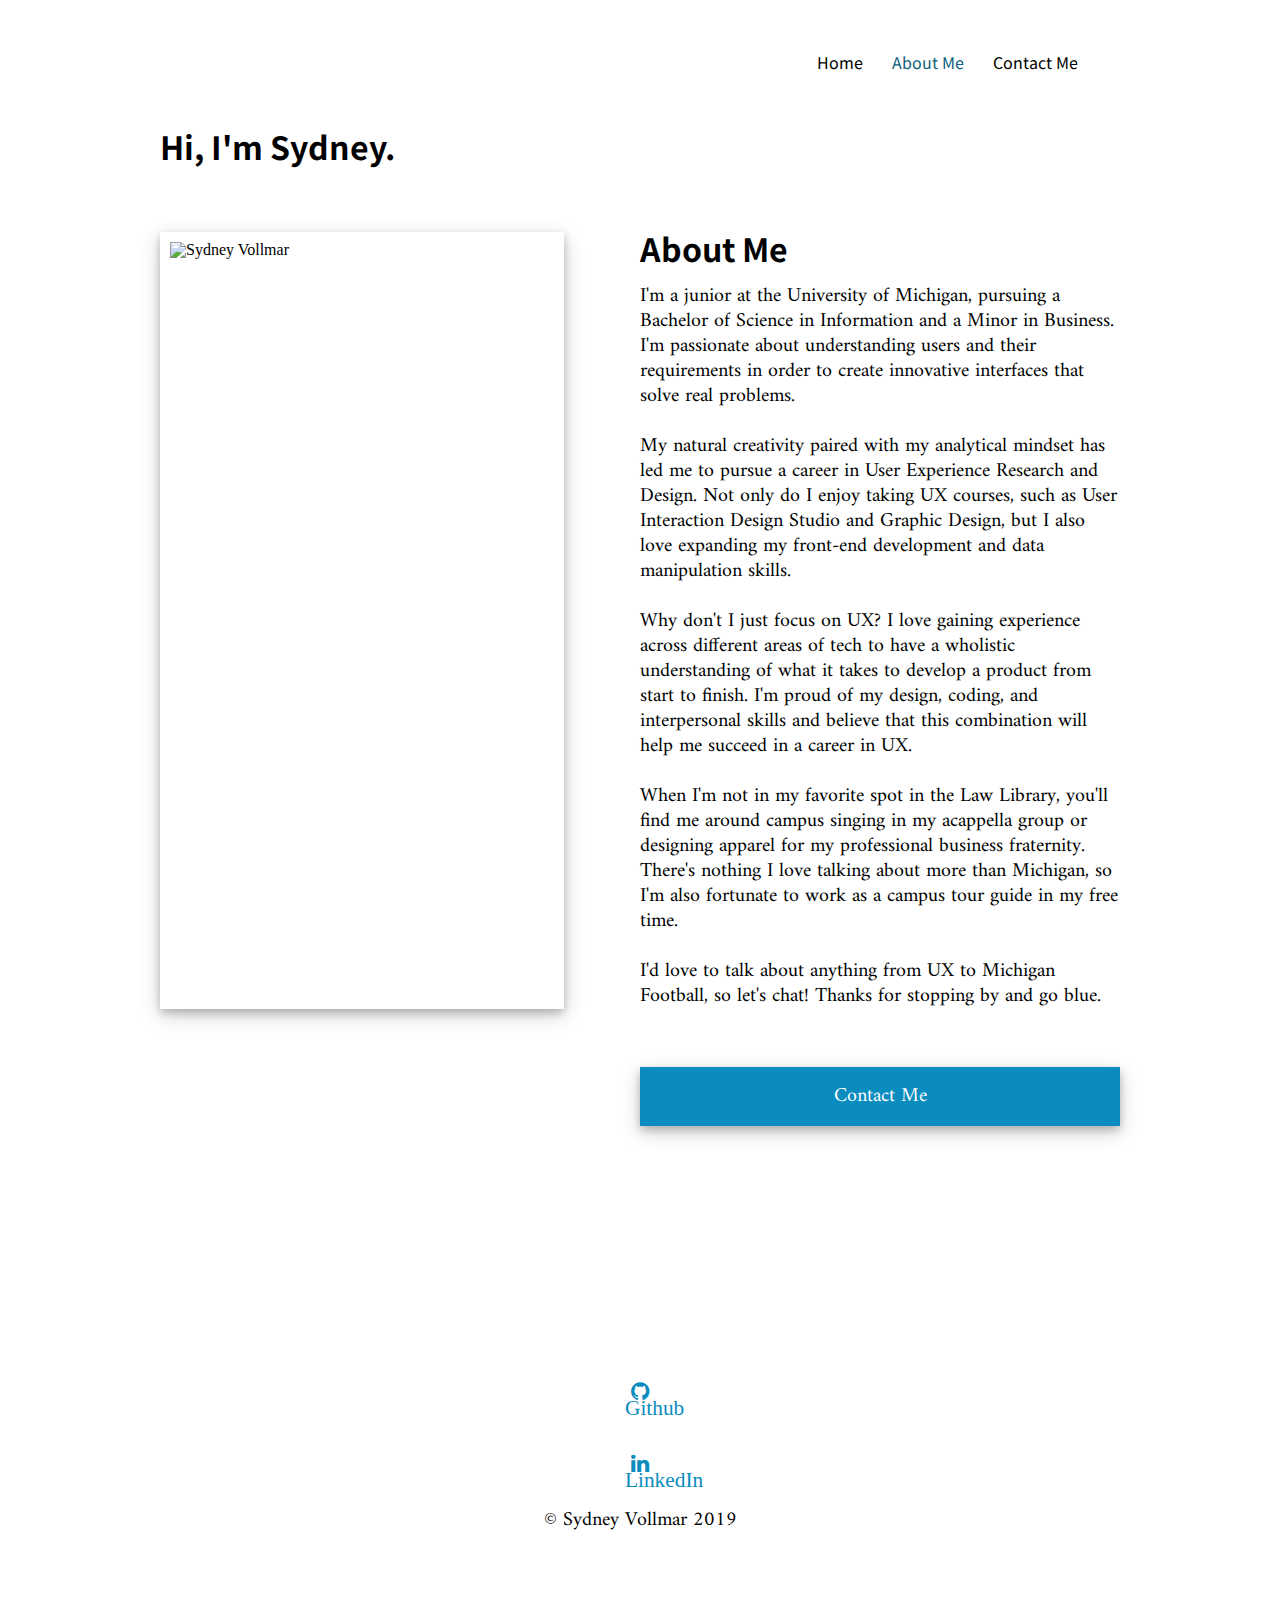
==== commit b7b92e06: "Add files via upload" ====
--- a/aboutme.html
+++ b/aboutme.html
@@ -64,8 +64,9 @@
       </div>
       <footer>
         <!-- font awesome icons -->
-        <a href="https://github.com/sydneyvollmar"><i class="fa fa-github fa-2x"></i></a>
-        <a href="https://www.linkedin.com/in/sydney-vollmar/"><i class="fa fa-linkedin fa-2x"></i></a>
+        <a href="https://github.com/sydneyvollmar"><i class="fa fa-github fa-lg icons"> Github</i></a>
+        <br>
+        <a href="https://www.linkedin.com/in/sydney-vollmar/"><i class="fa fa-linkedin fa-lg icons"> LinkedIn</i></a>
         <p id="footer-name">&copy; Sydney Vollmar 2019</p>
       </footer>
     </div>
--- a/css/style.css
+++ b/css/style.css
@@ -58,7 +58,7 @@
 }
 
 nav a.current-page {
-  color: #0A8CBF;
+  color: #115F7D;
 }
 
 h2.proj-name {
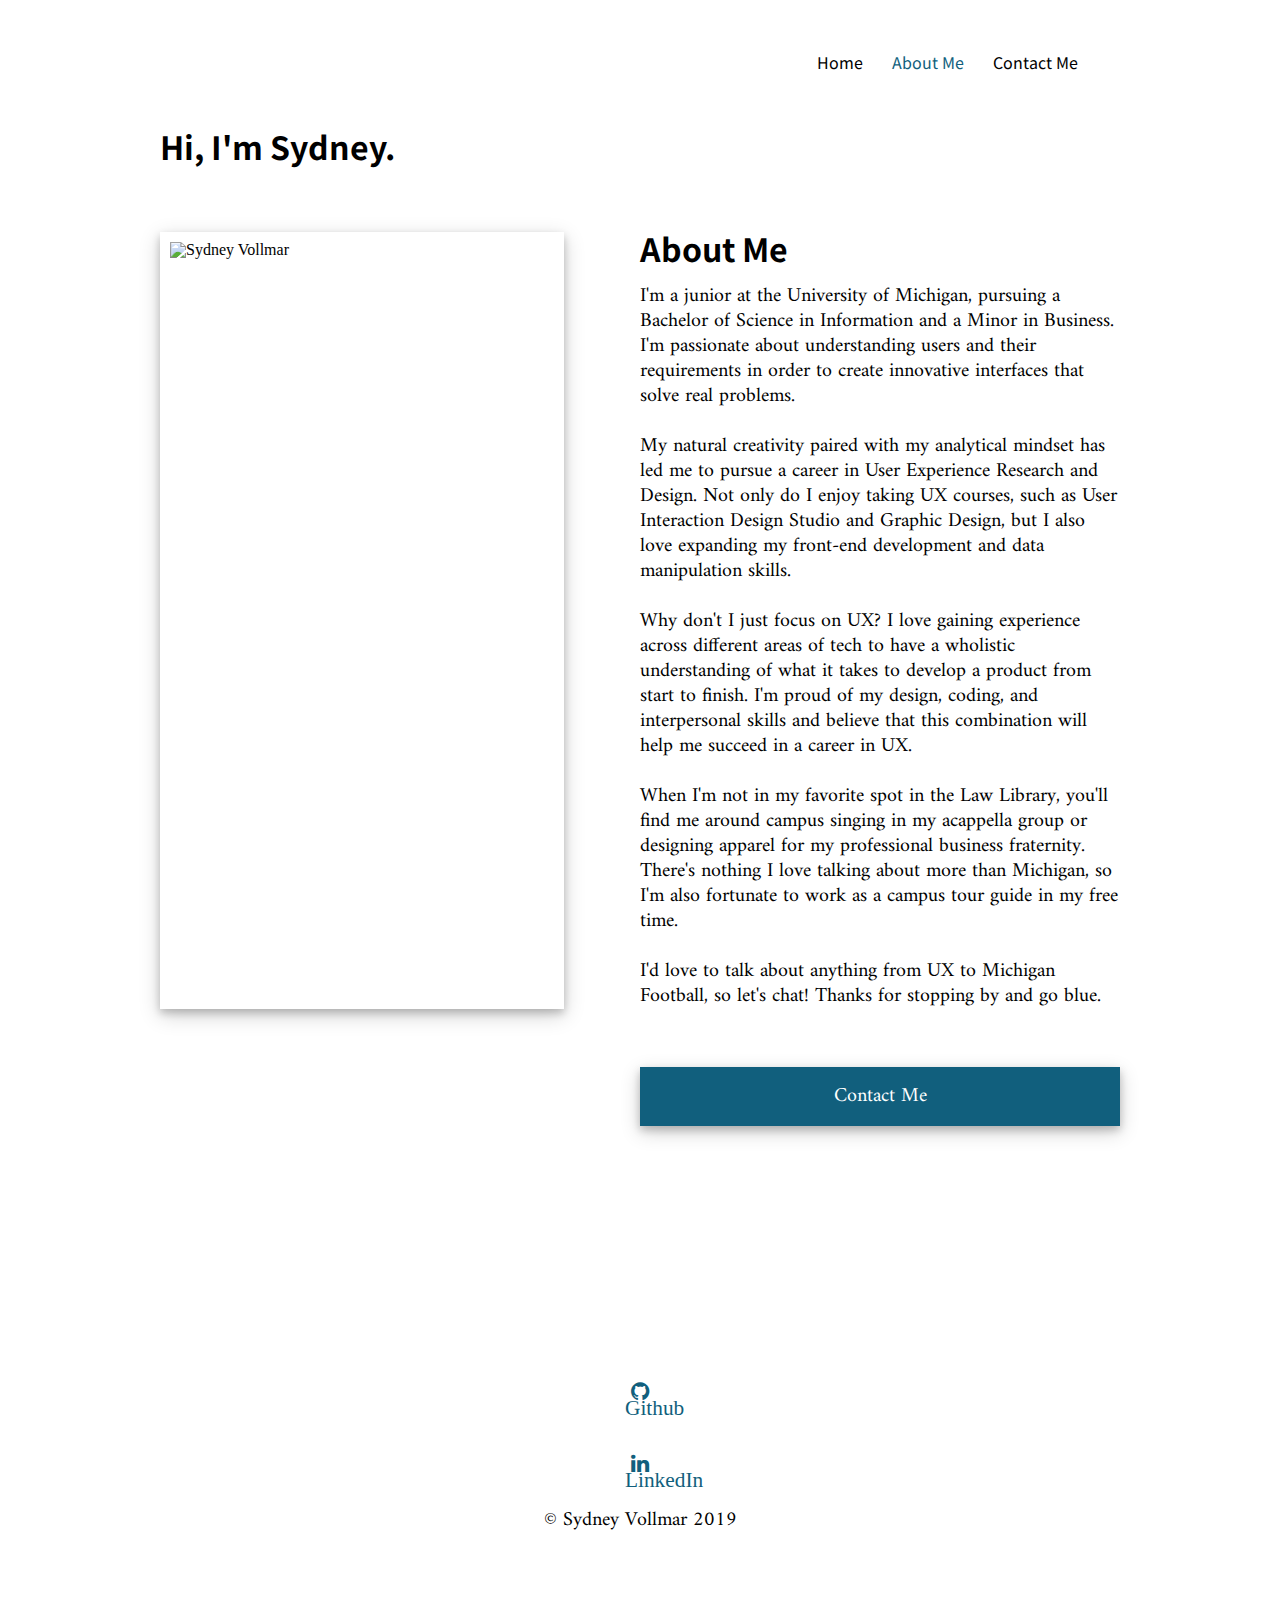
==== commit 71fb1b34: "Add files via upload" ====
--- a/aboutme.html
+++ b/aboutme.html
@@ -39,7 +39,7 @@
       <img id="prof-pic" src="images/sydney-vollmar.jpg" alt="Sydney Vollmar "/>
 
       <!-- content for about me -->
-      <div id="about-block">
+      <div id="about-block" role="main">
         <h1 id="about-title">About Me</h1>
         <p>I'm a junior at the University of Michigan, pursuing a Bachelor of Science in Information and a Minor in Business. I'm passionate about understanding users
         and their requirements in order to create innovative interfaces that solve real problems.
--- a/css/style.css
+++ b/css/style.css
@@ -102,11 +102,11 @@
   width: 30px;
   text-align: center;
   text-decoration: none;
-  color: #0A8CBF;
+  color: #115F7D;
 }
 
 .default-button {
-  background-color: #0A8CBF;
+  background-color: #115F7D;
   border: none;
   color: #FFFFFF;
   text-align: center;
@@ -679,6 +679,7 @@
   input.default-button:hover {
   color: #ffffff;
   background: #066A91;
+
   }
 
    /* adding container for grid */
